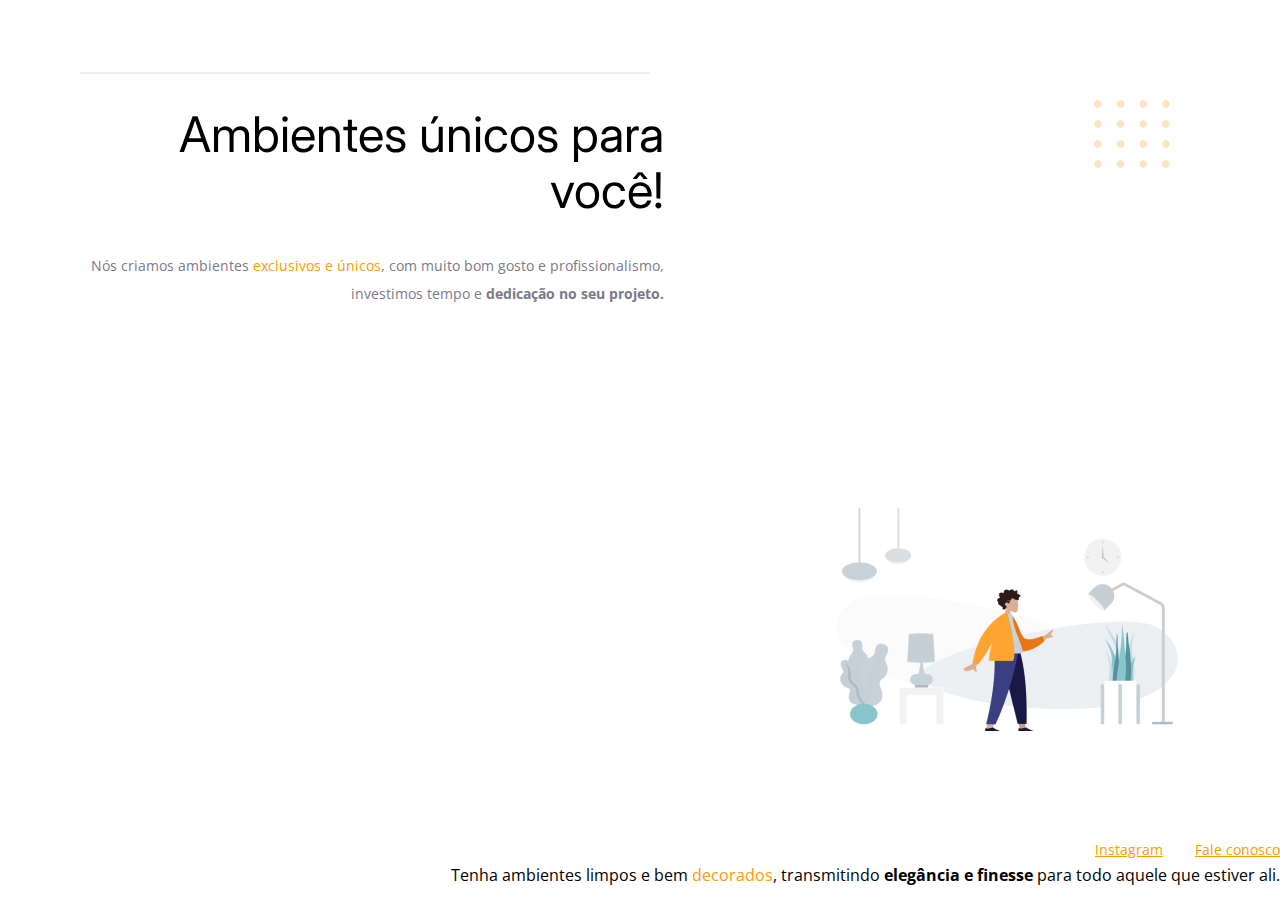
==== Desafios/Fase 01/index.html @ bfa38016 "primeiro comentario" ====
<!-- Instrução que define o tipo do documento. -->
<!DOCTYPE html>
<html lang="pt-br">
  <!-- Tag <head> contém as instruções para a página -->
  <head>
    <link rel="preconnect" href="https://fonts.googleapis.com" />
    <link rel="preconnect" href="https://fonts.gstatic.com" crossorigin />
    <meta charset="UTF-8" />
    <meta name="viewport" content="width=device-width, initial-scale=1.0" />
    <title>Móveis customizados</title>

    <link
      href="https://fonts.googleapis.com/css2?family=Inter:wght@400;700&family=Open+Sans:wght@400;700&display=swap"
      rel="stylesheet"
    />

    <link rel="stylesheet" href="style.css" />
  </head>

  <!-- Tag <body> é o corpo do documento, onde tem as informações que serão mostradas. -->
  <body>
    <div id="hero">
      <div class="line"></div>
      <h1>Ambientes únicos para você!</h1>
      <p>
        Nós criamos ambientes <span>exclusivos e únicos</span>, com muito
        bom gosto e profissionalismo, investimos tempo e
        <strong>dedicação no seu projeto.</strong>

        <br />
        <br />
      </p>
    </div>
    <img
      src="images/img1.jpg"
      alt="Desenho de uma pessoa vestindo uma camisa amarela em uma sala com Móveis"
    />

    <div id="footer">
      <a target="_blank" href="https://instagram.com/moveisparavoce"
        >Instagram</a
      >
      <a href="mailto:contato@moveisparavoce.com">Fale conosco</a>
    </div>

    Tenha ambientes limpos e bem <span>decorados</span>, transmitindo
    <strong>elegância e finesse</strong>
    para todo aquele que estiver ali.

    <img
      id="balls"
      src="images/balls.svg"
      alt="Bolinhas alaranjadas no canto inferior direito da tela"
    />
  </body>
</html>
---- Desafios/Fase 01/style.css ----
body {
  font-family: "Open Sans", sans-serif;
  text-align: end;
  margin: 0;
}

#hero {
    width: 592px;
    margin: 72px;
}

img {
    margin: 100px;
}

h1 {
  font-family: "Inter", sans-serif;
  font-size: 49px;
  line-height: 56px;
  font-weight: normal;
}

h1 span {
  font-weight: bold;

  margin-bottom: 32px;
}

span, a {
  color: #ff9900;
}

p, #footer {
  color: #7d7987;
  font-size: 14px;
  line-height: 28px;
}

#footer a + a {
    margin-left: 28px;
}

.line {
    width: 568px;
    height: 0;

    margin: 0 8px;

    border: 1px solid #ECEFF2;
}

#balls {
    position: fixed;
    top: 0;
    right: 0;
}
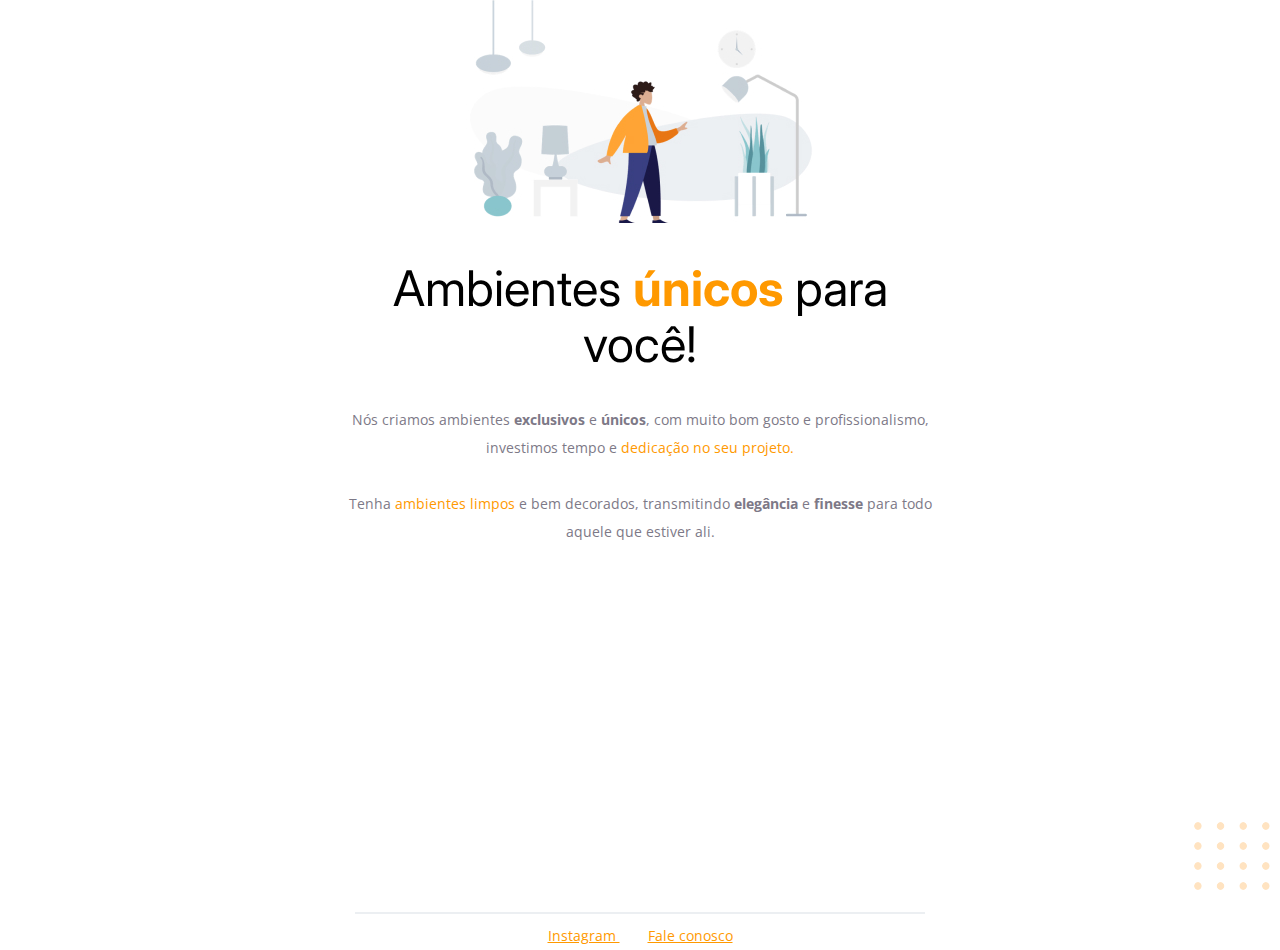
==== commit 515cb06e: "fazendo alteraçõe no arquivo do desafio" ====
--- a/Desafios/Fase 01/index.html
+++ b/Desafios/Fase 01/index.html
@@ -19,34 +19,35 @@
 
   <!-- Tag <body> é o corpo do documento, onde tem as informações que serão mostradas. -->
   <body>
-    <div id="hero">
-      <div class="line"></div>
-      <h1>Ambientes únicos para você!</h1>
-      <p>
-        Nós criamos ambientes <span>exclusivos e únicos</span>, com muito
-        bom gosto e profissionalismo, investimos tempo e
-        <strong>dedicação no seu projeto.</strong>
-
-        <br />
-        <br />
-      </p>
-    </div>
     <img
       src="images/img1.jpg"
       alt="Desenho de uma pessoa vestindo uma camisa amarela em uma sala com Móveis"
     />
-
+    <div id="hero">
+      <h1>Ambientes <span>únicos</span> para você!</h1>
+      <p>
+        Nós criamos ambientes <strong>exclusivos</strong> e <strong>únicos</strong>, com muito
+        bom gosto e profissionalismo, investimos tempo e
+        <span>dedicação no seu projeto.</span>
+        <br />
+        <br />
+        Tenha <span>ambientes limpos</span> e bem decorados, transmitindo
+    <strong>elegância</strong> e <strong>finesse</strong>
+    para todo aquele que estiver ali.
+      </p>
+    </div>
     <div id="footer">
-      <a target="_blank" href="https://instagram.com/moveisparavoce"
-        >Instagram</a
-      >
-      <a href="mailto:contato@moveisparavoce.com">Fale conosco</a>
+      <div class="line"></div>
+      <a
+        target="_blank"
+        href="https://instagram.com/moveisparavoce"
+        >Instagram
+      </a>
+      <a
+        href="mailto:contato@moveisparavoce.com"
+        >Fale conosco
+      </a>
     </div>
-
-    Tenha ambientes limpos e bem <span>decorados</span>, transmitindo
-    <strong>elegância e finesse</strong>
-    para todo aquele que estiver ali.
-
     <img
       id="balls"
       src="images/balls.svg"
--- a/Desafios/Fase 01/style.css
+++ b/Desafios/Fase 01/style.css
@@ -1,16 +1,13 @@
 body {
   font-family: "Open Sans", sans-serif;
-  text-align: end;
+  text-align: center;
   margin: 0;
 }
 
 #hero {
     width: 592px;
-    margin: 72px;
-}
-
-img {
-    margin: 100px;
+    height: 579px;
+    margin: 0 auto 72px;
 }
 
 h1 {
@@ -22,7 +19,6 @@
 
 h1 span {
   font-weight: bold;
-
   margin-bottom: 32px;
 }
 
@@ -43,14 +39,12 @@
 .line {
     width: 568px;
     height: 0;
-
-    margin: 0 8px;
-
+    margin: 0 auto 8px;
     border: 1px solid #ECEFF2;
 }
 
 #balls {
     position: fixed;
-    top: 0;
+    bottom: 0;
     right: 0;
 }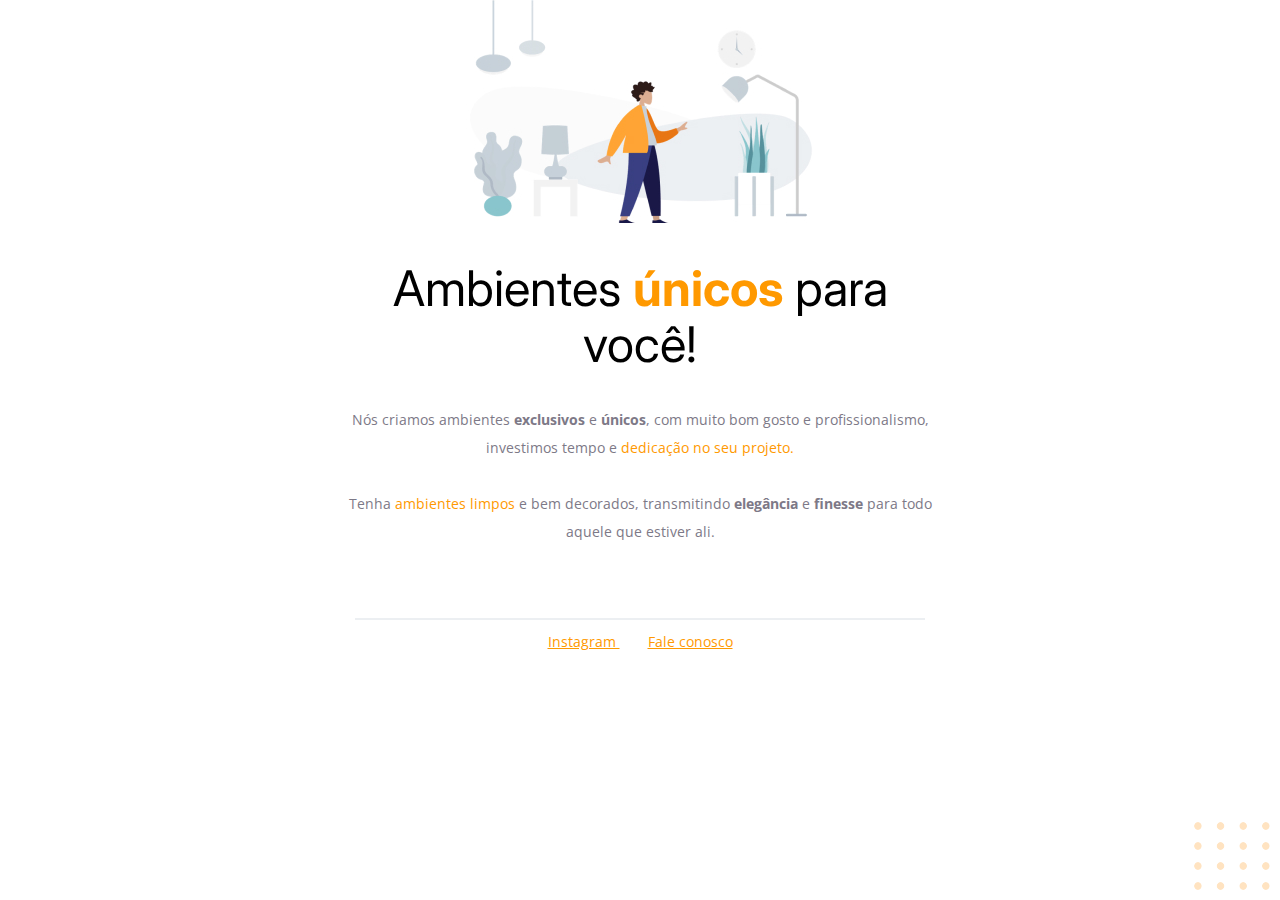
==== commit 150ce4ac: "finalizando alteração para o envio do desafio" ====
--- a/Desafios/Fase 01/index.html
+++ b/Desafios/Fase 01/index.html
@@ -1,57 +1,46 @@
 <!-- Instrução que define o tipo do documento. -->
 <!DOCTYPE html>
 <html lang="pt-br">
-  <!-- Tag <head> contém as instruções para a página -->
-  <head>
-    <link rel="preconnect" href="https://fonts.googleapis.com" />
-    <link rel="preconnect" href="https://fonts.gstatic.com" crossorigin />
-    <meta charset="UTF-8" />
-    <meta name="viewport" content="width=device-width, initial-scale=1.0" />
-    <title>Móveis customizados</title>
+<!-- Tag <head> contém as instruções para a página -->
 
-    <link
-      href="https://fonts.googleapis.com/css2?family=Inter:wght@400;700&family=Open+Sans:wght@400;700&display=swap"
-      rel="stylesheet"
-    />
+<head>
+  <link rel="preconnect" href="https://fonts.googleapis.com" />
+  <link rel="preconnect" href="https://fonts.gstatic.com" crossorigin />
+  <meta charset="UTF-8" />
+  <meta name="viewport" content="width=device-width, initial-scale=1.0" />
+  <title>Móveis customizados</title>
 
-    <link rel="stylesheet" href="style.css" />
-  </head>
+  <link href="https://fonts.googleapis.com/css2?family=Inter:wght@400;700&family=Open+Sans:wght@400;700&display=swap"
+    rel="stylesheet" />
 
-  <!-- Tag <body> é o corpo do documento, onde tem as informações que serão mostradas. -->
-  <body>
-    <img
-      src="images/img1.jpg"
-      alt="Desenho de uma pessoa vestindo uma camisa amarela em uma sala com Móveis"
-    />
-    <div id="hero">
-      <h1>Ambientes <span>únicos</span> para você!</h1>
-      <p>
-        Nós criamos ambientes <strong>exclusivos</strong> e <strong>únicos</strong>, com muito
-        bom gosto e profissionalismo, investimos tempo e
-        <span>dedicação no seu projeto.</span>
-        <br />
-        <br />
-        Tenha <span>ambientes limpos</span> e bem decorados, transmitindo
-    <strong>elegância</strong> e <strong>finesse</strong>
-    para todo aquele que estiver ali.
-      </p>
-    </div>
-    <div id="footer">
-      <div class="line"></div>
-      <a
-        target="_blank"
-        href="https://instagram.com/moveisparavoce"
-        >Instagram
-      </a>
-      <a
-        href="mailto:contato@moveisparavoce.com"
-        >Fale conosco
-      </a>
-    </div>
-    <img
-      id="balls"
-      src="images/balls.svg"
-      alt="Bolinhas alaranjadas no canto inferior direito da tela"
-    />
-  </body>
-</html>
+  <link rel="stylesheet" href="style.css" />
+</head>
+
+<!-- Tag <body> é o corpo do documento, onde tem as informações que serão mostradas. -->
+
+<body>
+  <img src="images/img1.jpg" alt="Desenho de uma pessoa vestindo uma camisa amarela em uma sala com Móveis" />
+  <div id="hero">
+    <h1>Ambientes <span>únicos</span> para você!</h1>
+    <p>
+      Nós criamos ambientes <strong>exclusivos</strong> e <strong>únicos</strong>, com muito
+      bom gosto e profissionalismo, investimos tempo e
+      <span>dedicação no seu projeto.</span>
+      <br />
+      <br />
+      Tenha <span>ambientes limpos</span> e bem decorados, transmitindo
+      <strong>elegância</strong> e <strong>finesse</strong>
+      para todo aquele que estiver ali.
+    </p>
+  </div>
+  <div id="footer">
+    <div class="line"></div>
+    <a target="_blank" href="https://instagram.com/moveisparavoce">Instagram
+    </a>
+    <a href="mailto:contato@moveisparavoce.com">Fale conosco
+    </a>
+  </div>
+  <img id="balls" src="images/balls.svg" alt="Bolinhas alaranjadas no canto inferior direito da tela" />
+</body>
+
+</html>--- a/Desafios/Fase 01/style.css
+++ b/Desafios/Fase 01/style.css
@@ -6,7 +6,6 @@
 
 #hero {
     width: 592px;
-    height: 579px;
     margin: 0 auto 72px;
 }
 
